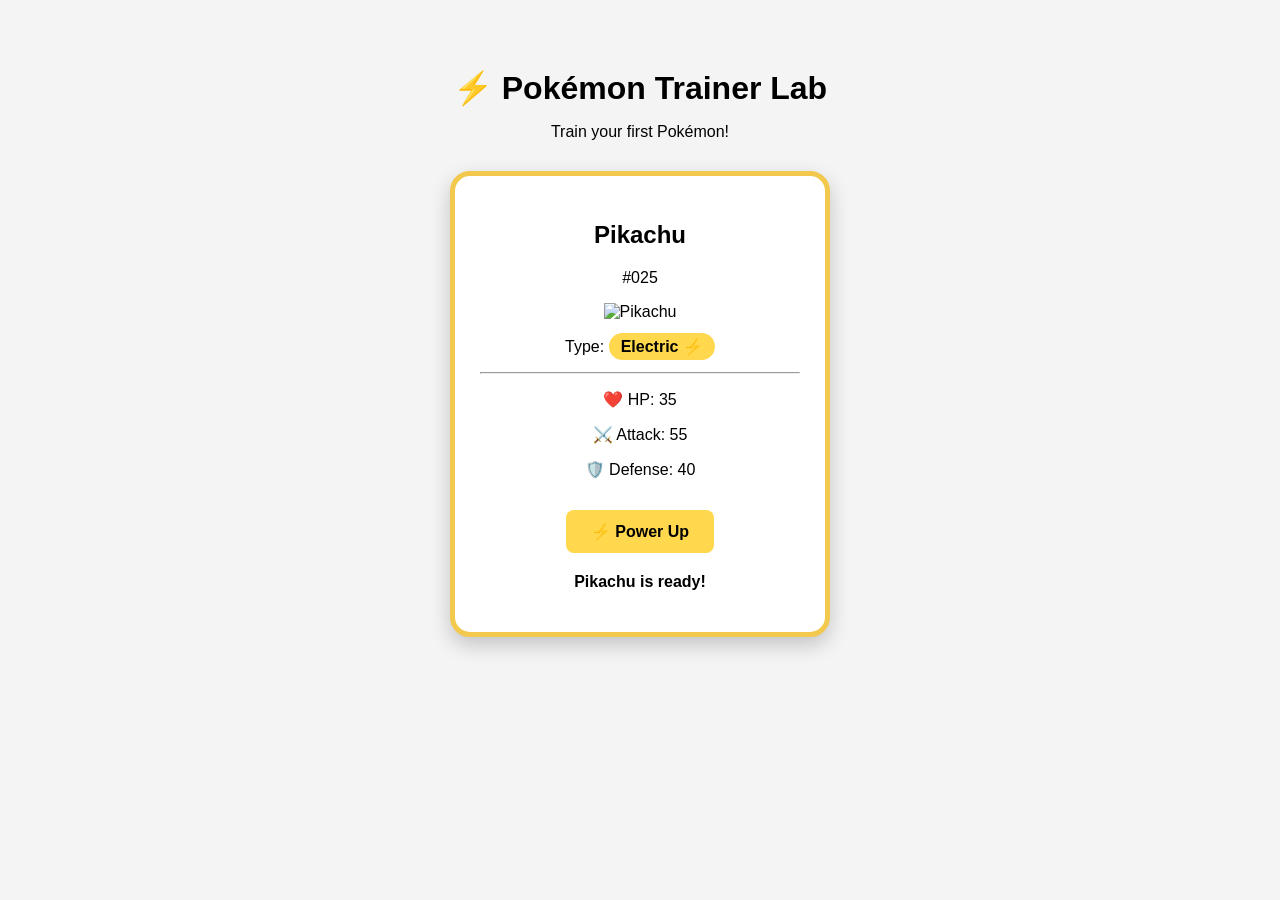
==== Day14/initial/index.html @ b22cf21e "add day12,13.14)" ====
<!DOCTYPE html>
<html lang="en">

<head>
    <meta charset="UTF-8">

    <title>Pokémon Trainer Lab</title>

    <link rel="stylesheet" href="style.css">
</head>


<body>

    <h1>⚡ Pokémon Trainer Lab</h1>

    <p>
        Train your first Pokémon!
    </p>


    <div class="pokemon-card">

        <h2 id="pokemon-name">
            Pikachu
        </h2>

        <p id="pokemon-number">
            #025
        </p>


        <img
            id="pokemon-image"
            src="https://raw.githubusercontent.com/PokeAPI/sprites/master/sprites/pokemon/other/official-artwork/25.png"
            alt="Pikachu"
        >


        <p>
            Type:
            <span id="pokemon-type">
                Electric ⚡
            </span>
        </p>


        <hr>


        <p>
            ❤️ HP:
            <span id="hp">35</span>
        </p>


        <p>
            ⚔️ Attack:
            <span id="attack">55</span>
        </p>


        <p>
            🛡️ Defense:
            <span id="defense">40</span>
        </p>


        <button id="power-btn">
            ⚡ Power Up
        </button>


        <p id="message">
            Pikachu is ready!
        </p>

    </div>


    <script src="script.js"></script>

</body>

</html>
---- Day14/initial/style.css ----
body {

    font-family: Arial, sans-serif;

    background-color: #f4f4f4;

    text-align: center;

    padding: 40px;
}


h1 {
    margin-bottom: 5px;
}


.pokemon-card {

    width: 320px;

    margin: 30px auto;

    padding: 25px;

    background-color: white;

    border: 5px solid #f2c94c;

    border-radius: 20px;

    box-shadow:
        0 8px 20px rgba(0, 0, 0, 0.2);
}


#pokemon-image {

    width: 200px;

    height: 200px;

    object-fit: contain;
}


#pokemon-type {

    background-color: #ffd84d;

    padding: 5px 12px;

    border-radius: 15px;

    font-weight: bold;
}


button {

    margin-top: 15px;

    padding: 12px 25px;

    border: none;

    border-radius: 8px;

    background-color: #ffd84d;

    font-size: 16px;

    font-weight: bold;

    cursor: pointer;
}


button:hover {

    transform: scale(1.05);
}


#message {

    margin-top: 20px;

    font-weight: bold;
}
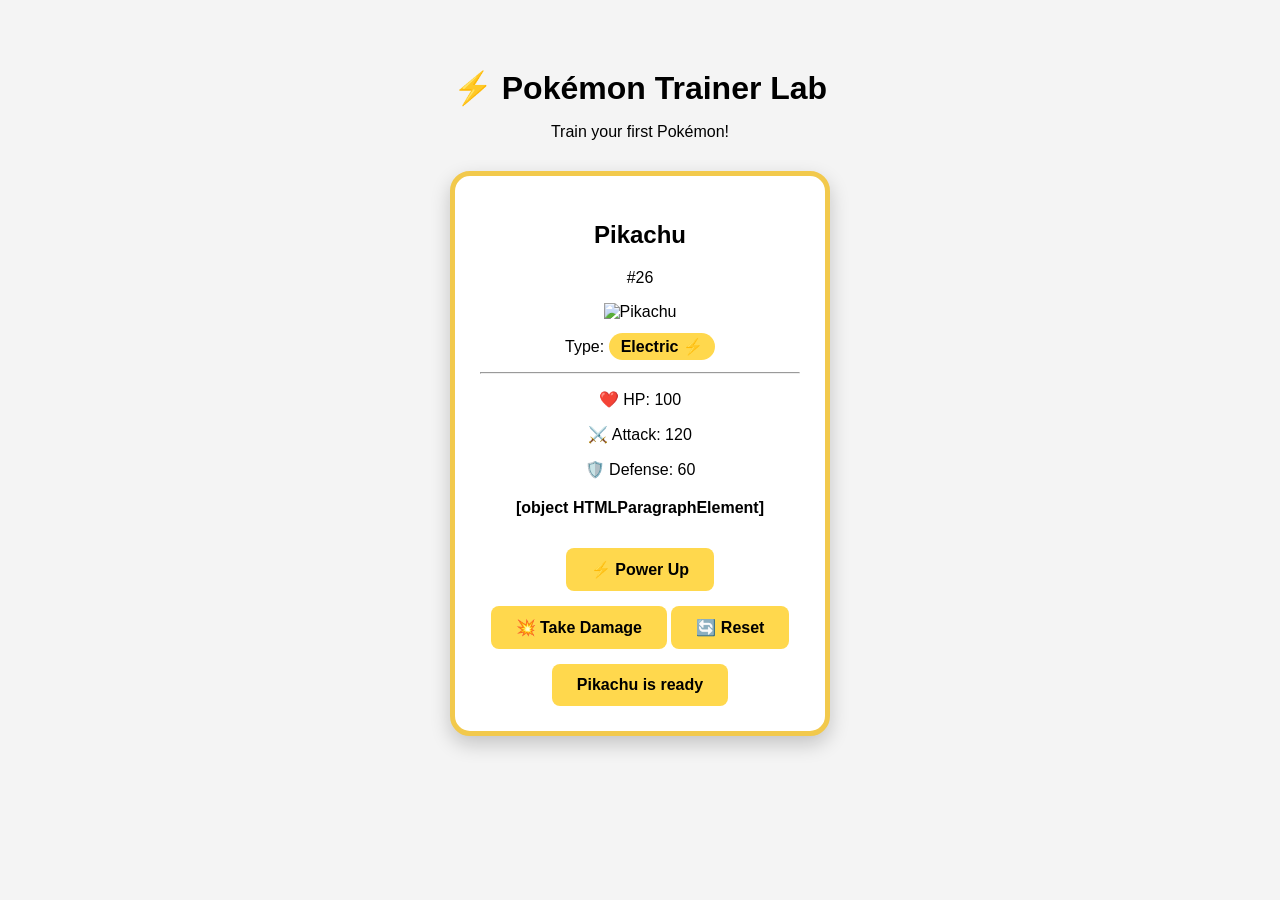
==== commit adfea5b0: "1" ====
--- a/Day14/initial/index.html
+++ b/Day14/initial/index.html
@@ -28,7 +28,6 @@
         <p id="pokemon-number">
             #025
         </p>
-
 
         <img
             id="pokemon-image"
@@ -65,20 +64,31 @@
             <span id="defense">40</span>
         </p>
 
-
-        <button id="power-btn">
-            ⚡ Power Up
-        </button>
-
-
         <p id="message">
             Pikachu is ready!
         </p>
 
+         <button id="power-btn">
+            ⚡ Power Up
+        </button>
+
+        <button id="takedamage-btn">
+            💥 Take Damage
+        </button>
+
+        <button id="reset-btn">
+            🔄 Reset
+        </button>
+
+        <button id="evolve-btn">Pikachu is ready</button>
+       
+
+    
+
     </div>
 
+    <script src="script.js"></script>
 
-    <script src="script.js"></script>
 
 </body>
 
